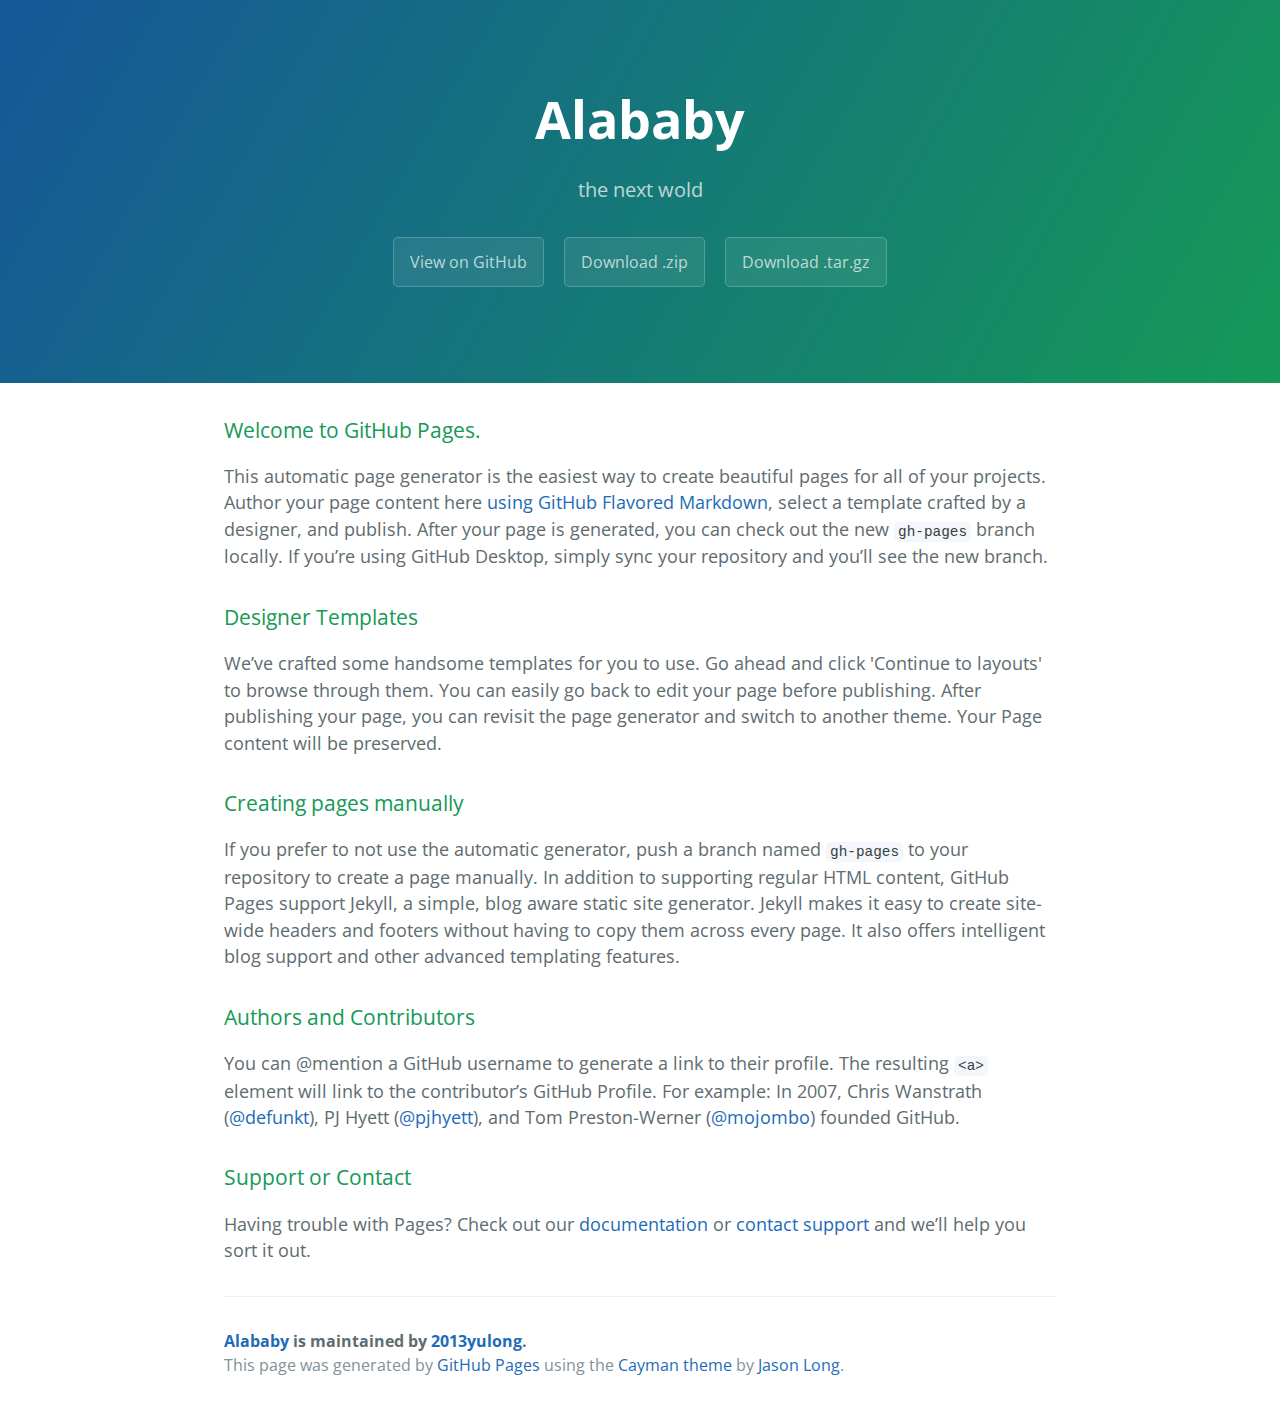
==== index.html @ 80d3870e "Create gh-pages branch via GitHub" ====
<!DOCTYPE html>
<html lang="en-us">
  <head>
    <meta charset="UTF-8">
    <title>Alababy by 2013yulong</title>
    <meta name="viewport" content="width=device-width, initial-scale=1">
    <link rel="stylesheet" type="text/css" href="stylesheets/normalize.css" media="screen">
    <link href='https://fonts.googleapis.com/css?family=Open+Sans:400,700' rel='stylesheet' type='text/css'>
    <link rel="stylesheet" type="text/css" href="stylesheets/stylesheet.css" media="screen">
    <link rel="stylesheet" type="text/css" href="stylesheets/github-light.css" media="screen">
  </head>
  <body>
    <section class="page-header">
      <h1 class="project-name">Alababy</h1>
      <h2 class="project-tagline">the next wold</h2>
      <a href="https://github.com/2013yulong/alababy" class="btn">View on GitHub</a>
      <a href="https://github.com/2013yulong/alababy/zipball/master" class="btn">Download .zip</a>
      <a href="https://github.com/2013yulong/alababy/tarball/master" class="btn">Download .tar.gz</a>
    </section>

    <section class="main-content">
      <h3>
<a id="welcome-to-github-pages" class="anchor" href="#welcome-to-github-pages" aria-hidden="true"><span aria-hidden="true" class="octicon octicon-link"></span></a>Welcome to GitHub Pages.</h3>

<p>This automatic page generator is the easiest way to create beautiful pages for all of your projects. Author your page content here <a href="https://guides.github.com/features/mastering-markdown/">using GitHub Flavored Markdown</a>, select a template crafted by a designer, and publish. After your page is generated, you can check out the new <code>gh-pages</code> branch locally. If you’re using GitHub Desktop, simply sync your repository and you’ll see the new branch.</p>

<h3>
<a id="designer-templates" class="anchor" href="#designer-templates" aria-hidden="true"><span aria-hidden="true" class="octicon octicon-link"></span></a>Designer Templates</h3>

<p>We’ve crafted some handsome templates for you to use. Go ahead and click 'Continue to layouts' to browse through them. You can easily go back to edit your page before publishing. After publishing your page, you can revisit the page generator and switch to another theme. Your Page content will be preserved.</p>

<h3>
<a id="creating-pages-manually" class="anchor" href="#creating-pages-manually" aria-hidden="true"><span aria-hidden="true" class="octicon octicon-link"></span></a>Creating pages manually</h3>

<p>If you prefer to not use the automatic generator, push a branch named <code>gh-pages</code> to your repository to create a page manually. In addition to supporting regular HTML content, GitHub Pages support Jekyll, a simple, blog aware static site generator. Jekyll makes it easy to create site-wide headers and footers without having to copy them across every page. It also offers intelligent blog support and other advanced templating features.</p>

<h3>
<a id="authors-and-contributors" class="anchor" href="#authors-and-contributors" aria-hidden="true"><span aria-hidden="true" class="octicon octicon-link"></span></a>Authors and Contributors</h3>

<p>You can @mention a GitHub username to generate a link to their profile. The resulting <code>&lt;a&gt;</code> element will link to the contributor’s GitHub Profile. For example: In 2007, Chris Wanstrath (<a href="https://github.com/defunkt" class="user-mention">@defunkt</a>), PJ Hyett (<a href="https://github.com/pjhyett" class="user-mention">@pjhyett</a>), and Tom Preston-Werner (<a href="https://github.com/mojombo" class="user-mention">@mojombo</a>) founded GitHub.</p>

<h3>
<a id="support-or-contact" class="anchor" href="#support-or-contact" aria-hidden="true"><span aria-hidden="true" class="octicon octicon-link"></span></a>Support or Contact</h3>

<p>Having trouble with Pages? Check out our <a href="https://help.github.com/pages">documentation</a> or <a href="https://github.com/contact">contact support</a> and we’ll help you sort it out.</p>

      <footer class="site-footer">
        <span class="site-footer-owner"><a href="https://github.com/2013yulong/alababy">Alababy</a> is maintained by <a href="https://github.com/2013yulong">2013yulong</a>.</span>

        <span class="site-footer-credits">This page was generated by <a href="https://pages.github.com">GitHub Pages</a> using the <a href="https://github.com/jasonlong/cayman-theme">Cayman theme</a> by <a href="https://twitter.com/jasonlong">Jason Long</a>.</span>
      </footer>

    </section>

  
  </body>
</html>
---- stylesheets/stylesheet.css ----
* {
  box-sizing: border-box; }

body {
  padding: 0;
  margin: 0;
  font-family: "Open Sans", "Helvetica Neue", Helvetica, Arial, sans-serif;
  font-size: 16px;
  line-height: 1.5;
  color: #606c71; }

a {
  color: #1e6bb8;
  text-decoration: none; }
  a:hover {
    text-decoration: underline; }

.btn {
  display: inline-block;
  margin-bottom: 1rem;
  color: rgba(255, 255, 255, 0.7);
  background-color: rgba(255, 255, 255, 0.08);
  border-color: rgba(255, 255, 255, 0.2);
  border-style: solid;
  border-width: 1px;
  border-radius: 0.3rem;
  transition: color 0.2s, background-color 0.2s, border-color 0.2s; }
  .btn + .btn {
    margin-left: 1rem; }

.btn:hover {
  color: rgba(255, 255, 255, 0.8);
  text-decoration: none;
  background-color: rgba(255, 255, 255, 0.2);
  border-color: rgba(255, 255, 255, 0.3); }

@media screen and (min-width: 64em) {
  .btn {
    padding: 0.75rem 1rem; } }

@media screen and (min-width: 42em) and (max-width: 64em) {
  .btn {
    padding: 0.6rem 0.9rem;
    font-size: 0.9rem; } }

@media screen and (max-width: 42em) {
  .btn {
    display: block;
    width: 100%;
    padding: 0.75rem;
    font-size: 0.9rem; }
    .btn + .btn {
      margin-top: 1rem;
      margin-left: 0; } }

.page-header {
  color: #fff;
  text-align: center;
  background-color: #159957;
  background-image: linear-gradient(120deg, #155799, #159957); }

@media screen and (min-width: 64em) {
  .page-header {
    padding: 5rem 6rem; } }

@media screen and (min-width: 42em) and (max-width: 64em) {
  .page-header {
    padding: 3rem 4rem; } }

@media screen and (max-width: 42em) {
  .page-header {
    padding: 2rem 1rem; } }

.project-name {
  margin-top: 0;
  margin-bottom: 0.1rem; }

@media screen and (min-width: 64em) {
  .project-name {
    font-size: 3.25rem; } }

@media screen and (min-width: 42em) and (max-width: 64em) {
  .project-name {
    font-size: 2.25rem; } }

@media screen and (max-width: 42em) {
  .project-name {
    font-size: 1.75rem; } }

.project-tagline {
  margin-bottom: 2rem;
  font-weight: normal;
  opacity: 0.7; }

@media screen and (min-width: 64em) {
  .project-tagline {
    font-size: 1.25rem; } }

@media screen and (min-width: 42em) and (max-width: 64em) {
  .project-tagline {
    font-size: 1.15rem; } }

@media screen and (max-width: 42em) {
  .project-tagline {
    font-size: 1rem; } }

.main-content :first-child {
  margin-top: 0; }
.main-content img {
  max-width: 100%; }
.main-content h1, .main-content h2, .main-content h3, .main-content h4, .main-content h5, .main-content h6 {
  margin-top: 2rem;
  margin-bottom: 1rem;
  font-weight: normal;
  color: #159957; }
.main-content p {
  margin-bottom: 1em; }
.main-content code {
  padding: 2px 4px;
  font-family: Consolas, "Liberation Mono", Menlo, Courier, monospace;
  font-size: 0.9rem;
  color: #383e41;
  background-color: #f3f6fa;
  border-radius: 0.3rem; }
.main-content pre {
  padding: 0.8rem;
  margin-top: 0;
  margin-bottom: 1rem;
  font: 1rem Consolas, "Liberation Mono", Menlo, Courier, monospace;
  color: #567482;
  word-wrap: normal;
  background-color: #f3f6fa;
  border: solid 1px #dce6f0;
  border-radius: 0.3rem; }
  .main-content pre > code {
    padding: 0;
    margin: 0;
    font-size: 0.9rem;
    color: #567482;
    word-break: normal;
    white-space: pre;
    background: transparent;
    border: 0; }
.main-content .highlight {
  margin-bottom: 1rem; }
  .main-content .highlight pre {
    margin-bottom: 0;
    word-break: normal; }
.main-content .highlight pre, .main-content pre {
  padding: 0.8rem;
  overflow: auto;
  font-size: 0.9rem;
  line-height: 1.45;
  border-radius: 0.3rem; }
.main-content pre code, .main-content pre tt {
  display: inline;
  max-width: initial;
  padding: 0;
  margin: 0;
  overflow: initial;
  line-height: inherit;
  word-wrap: normal;
  background-color: transparent;
  border: 0; }
  .main-content pre code:before, .main-content pre code:after, .main-content pre tt:before, .main-content pre tt:after {
    content: normal; }
.main-content ul, .main-content ol {
  margin-top: 0; }
.main-content blockquote {
  padding: 0 1rem;
  margin-left: 0;
  color: #819198;
  border-left: 0.3rem solid #dce6f0; }
  .main-content blockquote > :first-child {
    margin-top: 0; }
  .main-content blockquote > :last-child {
    margin-bottom: 0; }
.main-content table {
  display: block;
  width: 100%;
  overflow: auto;
  word-break: normal;
  word-break: keep-all; }
  .main-content table th {
    font-weight: bold; }
  .main-content table th, .main-content table td {
    padding: 0.5rem 1rem;
    border: 1px solid #e9ebec; }
.main-content dl {
  padding: 0; }
  .main-content dl dt {
    padding: 0;
    margin-top: 1rem;
    font-size: 1rem;
    font-weight: bold; }
  .main-content dl dd {
    padding: 0;
    margin-bottom: 1rem; }
.main-content hr {
  height: 2px;
  padding: 0;
  margin: 1rem 0;
  background-color: #eff0f1;
  border: 0; }

@media screen and (min-width: 64em) {
  .main-content {
    max-width: 64rem;
    padding: 2rem 6rem;
    margin: 0 auto;
    font-size: 1.1rem; } }

@media screen and (min-width: 42em) and (max-width: 64em) {
  .main-content {
    padding: 2rem 4rem;
    font-size: 1.1rem; } }

@media screen and (max-width: 42em) {
  .main-content {
    padding: 2rem 1rem;
    font-size: 1rem; } }

.site-footer {
  padding-top: 2rem;
  margin-top: 2rem;
  border-top: solid 1px #eff0f1; }

.site-footer-owner {
  display: block;
  font-weight: bold; }

.site-footer-credits {
  color: #819198; }

@media screen and (min-width: 64em) {
  .site-footer {
    font-size: 1rem; } }

@media screen and (min-width: 42em) and (max-width: 64em) {
  .site-footer {
    font-size: 1rem; } }

@media screen and (max-width: 42em) {
  .site-footer {
    font-size: 0.9rem; } }
---- stylesheets/github-light.css ----
/*
The MIT License (MIT)

Copyright (c) 2016 GitHub, Inc.

Permission is hereby granted, free of charge, to any person obtaining a copy
of this software and associated documentation files (the "Software"), to deal
in the Software without restriction, including without limitation the rights
to use, copy, modify, merge, publish, distribute, sublicense, and/or sell
copies of the Software, and to permit persons to whom the Software is
furnished to do so, subject to the following conditions:

The above copyright notice and this permission notice shall be included in all
copies or substantial portions of the Software.

THE SOFTWARE IS PROVIDED "AS IS", WITHOUT WARRANTY OF ANY KIND, EXPRESS OR
IMPLIED, INCLUDING BUT NOT LIMITED TO THE WARRANTIES OF MERCHANTABILITY,
FITNESS FOR A PARTICULAR PURPOSE AND NONINFRINGEMENT. IN NO EVENT SHALL THE
AUTHORS OR COPYRIGHT HOLDERS BE LIABLE FOR ANY CLAIM, DAMAGES OR OTHER
LIABILITY, WHETHER IN AN ACTION OF CONTRACT, TORT OR OTHERWISE, ARISING FROM,
OUT OF OR IN CONNECTION WITH THE SOFTWARE OR THE USE OR OTHER DEALINGS IN THE
SOFTWARE.

*/

.pl-c /* comment */ {
  color: #969896;
}

.pl-c1 /* constant, variable.other.constant, support, meta.property-name, support.constant, support.variable, meta.module-reference, markup.raw, meta.diff.header */,
.pl-s .pl-v /* string variable */ {
  color: #0086b3;
}

.pl-e /* entity */,
.pl-en /* entity.name */ {
  color: #795da3;
}

.pl-smi /* variable.parameter.function, storage.modifier.package, storage.modifier.import, storage.type.java, variable.other */,
.pl-s .pl-s1 /* string source */ {
  color: #333;
}

.pl-ent /* entity.name.tag */ {
  color: #63a35c;
}

.pl-k /* keyword, storage, storage.type */ {
  color: #a71d5d;
}

.pl-s /* string */,
.pl-pds /* punctuation.definition.string, string.regexp.character-class */,
.pl-s .pl-pse .pl-s1 /* string punctuation.section.embedded source */,
.pl-sr /* string.regexp */,
.pl-sr .pl-cce /* string.regexp constant.character.escape */,
.pl-sr .pl-sre /* string.regexp source.ruby.embedded */,
.pl-sr .pl-sra /* string.regexp string.regexp.arbitrary-repitition */ {
  color: #183691;
}

.pl-v /* variable */ {
  color: #ed6a43;
}

.pl-id /* invalid.deprecated */ {
  color: #b52a1d;
}

.pl-ii /* invalid.illegal */ {
  color: #f8f8f8;
  background-color: #b52a1d;
}

.pl-sr .pl-cce /* string.regexp constant.character.escape */ {
  font-weight: bold;
  color: #63a35c;
}

.pl-ml /* markup.list */ {
  color: #693a17;
}

.pl-mh /* markup.heading */,
.pl-mh .pl-en /* markup.heading entity.name */,
.pl-ms /* meta.separator */ {
  font-weight: bold;
  color: #1d3e81;
}

.pl-mq /* markup.quote */ {
  color: #008080;
}

.pl-mi /* markup.italic */ {
  font-style: italic;
  color: #333;
}

.pl-mb /* markup.bold */ {
  font-weight: bold;
  color: #333;
}

.pl-md /* markup.deleted, meta.diff.header.from-file */ {
  color: #bd2c00;
  background-color: #ffecec;
}

.pl-mi1 /* markup.inserted, meta.diff.header.to-file */ {
  color: #55a532;
  background-color: #eaffea;
}

.pl-mdr /* meta.diff.range */ {
  font-weight: bold;
  color: #795da3;
}

.pl-mo /* meta.output */ {
  color: #1d3e81;
}
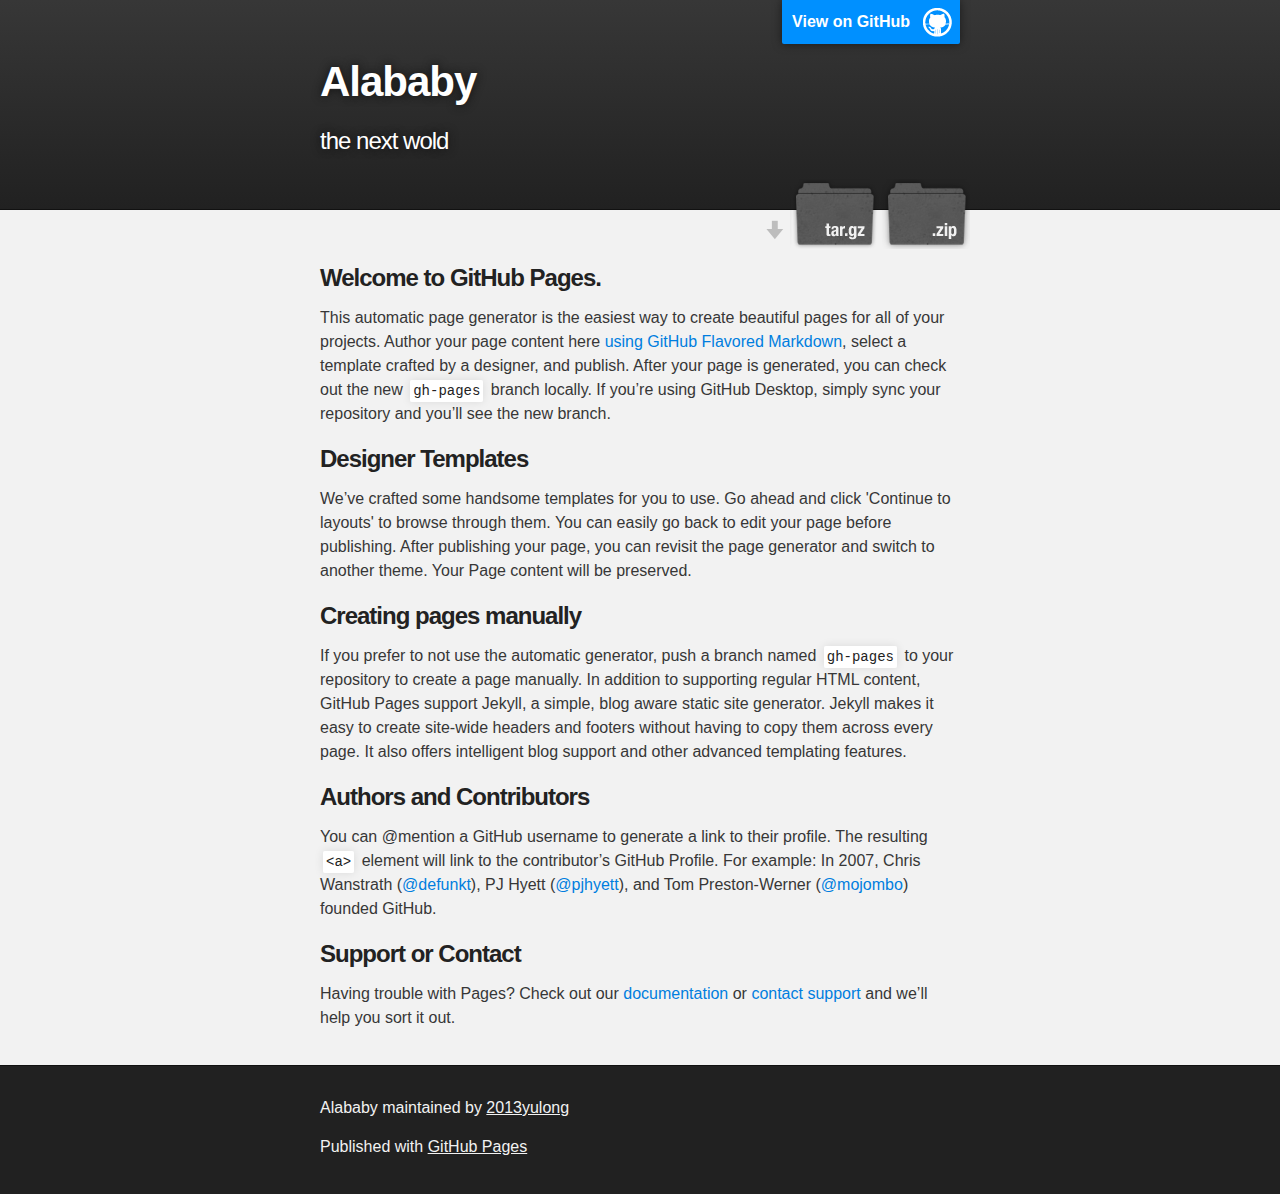
==== commit 18fd0ada: "Create gh-pages branch via GitHub" ====
--- a/index.html
+++ b/index.html
@@ -1,25 +1,37 @@
 <!DOCTYPE html>
-<html lang="en-us">
+<html>
+
   <head>
-    <meta charset="UTF-8">
-    <title>Alababy by 2013yulong</title>
-    <meta name="viewport" content="width=device-width, initial-scale=1">
-    <link rel="stylesheet" type="text/css" href="stylesheets/normalize.css" media="screen">
-    <link href='https://fonts.googleapis.com/css?family=Open+Sans:400,700' rel='stylesheet' type='text/css'>
-    <link rel="stylesheet" type="text/css" href="stylesheets/stylesheet.css" media="screen">
-    <link rel="stylesheet" type="text/css" href="stylesheets/github-light.css" media="screen">
+    <meta charset='utf-8'>
+    <meta http-equiv="X-UA-Compatible" content="chrome=1">
+    <meta name="description" content="Alababy : the next wold">
+
+    <link rel="stylesheet" type="text/css" media="screen" href="stylesheets/stylesheet.css">
+
+    <title>Alababy</title>
   </head>
+
   <body>
-    <section class="page-header">
-      <h1 class="project-name">Alababy</h1>
-      <h2 class="project-tagline">the next wold</h2>
-      <a href="https://github.com/2013yulong/alababy" class="btn">View on GitHub</a>
-      <a href="https://github.com/2013yulong/alababy/zipball/master" class="btn">Download .zip</a>
-      <a href="https://github.com/2013yulong/alababy/tarball/master" class="btn">Download .tar.gz</a>
-    </section>
 
-    <section class="main-content">
-      <h3>
+    <!-- HEADER -->
+    <div id="header_wrap" class="outer">
+        <header class="inner">
+          <a id="forkme_banner" href="https://github.com/2013yulong/alababy">View on GitHub</a>
+
+          <h1 id="project_title">Alababy</h1>
+          <h2 id="project_tagline">the next wold</h2>
+
+            <section id="downloads">
+              <a class="zip_download_link" href="https://github.com/2013yulong/alababy/zipball/master">Download this project as a .zip file</a>
+              <a class="tar_download_link" href="https://github.com/2013yulong/alababy/tarball/master">Download this project as a tar.gz file</a>
+            </section>
+        </header>
+    </div>
+
+    <!-- MAIN CONTENT -->
+    <div id="main_content_wrap" class="outer">
+      <section id="main_content" class="inner">
+        <h3>
 <a id="welcome-to-github-pages" class="anchor" href="#welcome-to-github-pages" aria-hidden="true"><span aria-hidden="true" class="octicon octicon-link"></span></a>Welcome to GitHub Pages.</h3>
 
 <p>This automatic page generator is the easiest way to create beautiful pages for all of your projects. Author your page content here <a href="https://guides.github.com/features/mastering-markdown/">using GitHub Flavored Markdown</a>, select a template crafted by a designer, and publish. After your page is generated, you can check out the new <code>gh-pages</code> branch locally. If you’re using GitHub Desktop, simply sync your repository and you’ll see the new branch.</p>
@@ -43,15 +55,18 @@
 <a id="support-or-contact" class="anchor" href="#support-or-contact" aria-hidden="true"><span aria-hidden="true" class="octicon octicon-link"></span></a>Support or Contact</h3>
 
 <p>Having trouble with Pages? Check out our <a href="https://help.github.com/pages">documentation</a> or <a href="https://github.com/contact">contact support</a> and we’ll help you sort it out.</p>
+      </section>
+    </div>
 
-      <footer class="site-footer">
-        <span class="site-footer-owner"><a href="https://github.com/2013yulong/alababy">Alababy</a> is maintained by <a href="https://github.com/2013yulong">2013yulong</a>.</span>
+    <!-- FOOTER  -->
+    <div id="footer_wrap" class="outer">
+      <footer class="inner">
+        <p class="copyright">Alababy maintained by <a href="https://github.com/2013yulong">2013yulong</a></p>
+        <p>Published with <a href="https://pages.github.com">GitHub Pages</a></p>
+      </footer>
+    </div>
 
-        <span class="site-footer-credits">This page was generated by <a href="https://pages.github.com">GitHub Pages</a> using the <a href="https://github.com/jasonlong/cayman-theme">Cayman theme</a> by <a href="https://twitter.com/jasonlong">Jason Long</a>.</span>
-      </footer>
+    
 
-    </section>
-
-  
   </body>
 </html>
--- a/stylesheets/stylesheet.css
+++ b/stylesheets/stylesheet.css
@@ -1,245 +1,425 @@
-* {
-  box-sizing: border-box; }
+/*******************************************************************************
+Slate Theme for GitHub Pages
+by Jason Costello, @jsncostello
+*******************************************************************************/
+
+@import url(github-light.css);
+
+/*******************************************************************************
+MeyerWeb Reset
+*******************************************************************************/
+
+html, body, div, span, applet, object, iframe,
+h1, h2, h3, h4, h5, h6, p, blockquote, pre,
+a, abbr, acronym, address, big, cite, code,
+del, dfn, em, img, ins, kbd, q, s, samp,
+small, strike, strong, sub, sup, tt, var,
+b, u, i, center,
+dl, dt, dd, ol, ul, li,
+fieldset, form, label, legend,
+table, caption, tbody, tfoot, thead, tr, th, td,
+article, aside, canvas, details, embed,
+figure, figcaption, footer, header, hgroup,
+menu, nav, output, ruby, section, summary,
+time, mark, audio, video {
+  margin: 0;
+  padding: 0;
+  border: 0;
+  font: inherit;
+  vertical-align: baseline;
+}
+
+/* HTML5 display-role reset for older browsers */
+article, aside, details, figcaption, figure,
+footer, header, hgroup, menu, nav, section {
+  display: block;
+}
+
+ol, ul {
+  list-style: none;
+}
+
+table {
+  border-collapse: collapse;
+  border-spacing: 0;
+}
+
+/*******************************************************************************
+Theme Styles
+*******************************************************************************/
 
 body {
+  box-sizing: border-box;
+  color:#373737;
+  background: #212121;
+  font-size: 16px;
+  font-family: 'Myriad Pro', Calibri, Helvetica, Arial, sans-serif;
+  line-height: 1.5;
+  -webkit-font-smoothing: antialiased;
+}
+
+h1, h2, h3, h4, h5, h6 {
+  margin: 10px 0;
+  font-weight: 700;
+  color:#222222;
+  font-family: 'Lucida Grande', 'Calibri', Helvetica, Arial, sans-serif;
+  letter-spacing: -1px;
+}
+
+h1 {
+  font-size: 36px;
+  font-weight: 700;
+}
+
+h2 {
+  padding-bottom: 10px;
+  font-size: 32px;
+  background: url('../images/bg_hr.png') repeat-x bottom;
+}
+
+h3 {
+  font-size: 24px;
+}
+
+h4 {
+  font-size: 21px;
+}
+
+h5 {
+  font-size: 18px;
+}
+
+h6 {
+  font-size: 16px;
+}
+
+p {
+  margin: 10px 0 15px 0;
+}
+
+footer p {
+  color: #f2f2f2;
+}
+
+a {
+  text-decoration: none;
+  color: #007edf;
+  text-shadow: none;
+
+  transition: color 0.5s ease;
+  transition: text-shadow 0.5s ease;
+  -webkit-transition: color 0.5s ease;
+  -webkit-transition: text-shadow 0.5s ease;
+  -moz-transition: color 0.5s ease;
+  -moz-transition: text-shadow 0.5s ease;
+  -o-transition: color 0.5s ease;
+  -o-transition: text-shadow 0.5s ease;
+  -ms-transition: color 0.5s ease;
+  -ms-transition: text-shadow 0.5s ease;
+}
+
+a:hover, a:focus {text-decoration: underline;}
+
+footer a {
+  color: #F2F2F2;
+  text-decoration: underline;
+}
+
+em {
+  font-style: italic;
+}
+
+strong {
+  font-weight: bold;
+}
+
+img {
+  position: relative;
+  margin: 0 auto;
+  max-width: 739px;
+  padding: 5px;
+  margin: 10px 0 10px 0;
+  border: 1px solid #ebebeb;
+
+  box-shadow: 0 0 5px #ebebeb;
+  -webkit-box-shadow: 0 0 5px #ebebeb;
+  -moz-box-shadow: 0 0 5px #ebebeb;
+  -o-box-shadow: 0 0 5px #ebebeb;
+  -ms-box-shadow: 0 0 5px #ebebeb;
+}
+
+p img {
+  display: inline;
+  margin: 0;
   padding: 0;
+  vertical-align: middle;
+  text-align: center;
+  border: none;
+}
+
+pre, code {
+  width: 100%;
+  color: #222;
+  background-color: #fff;
+
+  font-family: Monaco, "Bitstream Vera Sans Mono", "Lucida Console", Terminal, monospace;
+  font-size: 14px;
+
+  border-radius: 2px;
+  -moz-border-radius: 2px;
+  -webkit-border-radius: 2px;
+}
+
+pre {
+  width: 100%;
+  padding: 10px;
+  box-shadow: 0 0 10px rgba(0,0,0,.1);
+  overflow: auto;
+}
+
+code {
+  padding: 3px;
+  margin: 0 3px;
+  box-shadow: 0 0 10px rgba(0,0,0,.1);
+}
+
+pre code {
+  display: block;
+  box-shadow: none;
+}
+
+blockquote {
+  color: #666;
+  margin-bottom: 20px;
+  padding: 0 0 0 20px;
+  border-left: 3px solid #bbb;
+}
+
+
+ul, ol, dl {
+  margin-bottom: 15px
+}
+
+ul {
+  list-style-position: inside;
+  list-style: disc;
+  padding-left: 20px;
+}
+
+ol {
+  list-style-position: inside;
+  list-style: decimal;
+  padding-left: 20px;
+}
+
+dl dt {
+  font-weight: bold;
+}
+
+dl dd {
+  padding-left: 20px;
+  font-style: italic;
+}
+
+dl p {
+  padding-left: 20px;
+  font-style: italic;
+}
+
+hr {
+  height: 1px;
+  margin-bottom: 5px;
+  border: none;
+  background: url('../images/bg_hr.png') repeat-x center;
+}
+
+table {
+  border: 1px solid #373737;
+  margin-bottom: 20px;
+  text-align: left;
+ }
+
+th {
+  font-family: 'Lucida Grande', 'Helvetica Neue', Helvetica, Arial, sans-serif;
+  padding: 10px;
+  background: #373737;
+  color: #fff;
+ }
+
+td {
+  padding: 10px;
+  border: 1px solid #373737;
+ }
+
+form {
+  background: #f2f2f2;
+  padding: 20px;
+}
+
+/*******************************************************************************
+Full-Width Styles
+*******************************************************************************/
+
+.outer {
+  width: 100%;
+}
+
+.inner {
+  position: relative;
+  max-width: 640px;
+  padding: 20px 10px;
+  margin: 0 auto;
+}
+
+#forkme_banner {
+  display: block;
+  position: absolute;
+  top:0;
+  right: 10px;
+  z-index: 10;
+  padding: 10px 50px 10px 10px;
+  color: #fff;
+  background: url('../images/blacktocat.png') #0090ff no-repeat 95% 50%;
+  font-weight: 700;
+  box-shadow: 0 0 10px rgba(0,0,0,.5);
+  border-bottom-left-radius: 2px;
+  border-bottom-right-radius: 2px;
+}
+
+#header_wrap {
+  background: #212121;
+  background: -moz-linear-gradient(top, #373737, #212121);
+  background: -webkit-linear-gradient(top, #373737, #212121);
+  background: -ms-linear-gradient(top, #373737, #212121);
+  background: -o-linear-gradient(top, #373737, #212121);
+  background: linear-gradient(top, #373737, #212121);
+}
+
+#header_wrap .inner {
+  padding: 50px 10px 30px 10px;
+}
+
+#project_title {
   margin: 0;
-  font-family: "Open Sans", "Helvetica Neue", Helvetica, Arial, sans-serif;
-  font-size: 16px;
-  line-height: 1.5;
-  color: #606c71; }
-
-a {
-  color: #1e6bb8;
-  text-decoration: none; }
-  a:hover {
-    text-decoration: underline; }
-
-.btn {
-  display: inline-block;
-  margin-bottom: 1rem;
-  color: rgba(255, 255, 255, 0.7);
-  background-color: rgba(255, 255, 255, 0.08);
-  border-color: rgba(255, 255, 255, 0.2);
-  border-style: solid;
-  border-width: 1px;
-  border-radius: 0.3rem;
-  transition: color 0.2s, background-color 0.2s, border-color 0.2s; }
-  .btn + .btn {
-    margin-left: 1rem; }
-
-.btn:hover {
-  color: rgba(255, 255, 255, 0.8);
-  text-decoration: none;
-  background-color: rgba(255, 255, 255, 0.2);
-  border-color: rgba(255, 255, 255, 0.3); }
-
-@media screen and (min-width: 64em) {
-  .btn {
-    padding: 0.75rem 1rem; } }
-
-@media screen and (min-width: 42em) and (max-width: 64em) {
-  .btn {
-    padding: 0.6rem 0.9rem;
-    font-size: 0.9rem; } }
-
-@media screen and (max-width: 42em) {
-  .btn {
-    display: block;
-    width: 100%;
-    padding: 0.75rem;
-    font-size: 0.9rem; }
-    .btn + .btn {
-      margin-top: 1rem;
-      margin-left: 0; } }
-
-.page-header {
   color: #fff;
-  text-align: center;
-  background-color: #159957;
-  background-image: linear-gradient(120deg, #155799, #159957); }
-
-@media screen and (min-width: 64em) {
-  .page-header {
-    padding: 5rem 6rem; } }
-
-@media screen and (min-width: 42em) and (max-width: 64em) {
-  .page-header {
-    padding: 3rem 4rem; } }
-
-@media screen and (max-width: 42em) {
-  .page-header {
-    padding: 2rem 1rem; } }
-
-.project-name {
-  margin-top: 0;
-  margin-bottom: 0.1rem; }
-
-@media screen and (min-width: 64em) {
-  .project-name {
-    font-size: 3.25rem; } }
-
-@media screen and (min-width: 42em) and (max-width: 64em) {
-  .project-name {
-    font-size: 2.25rem; } }
-
-@media screen and (max-width: 42em) {
-  .project-name {
-    font-size: 1.75rem; } }
-
-.project-tagline {
-  margin-bottom: 2rem;
-  font-weight: normal;
-  opacity: 0.7; }
-
-@media screen and (min-width: 64em) {
-  .project-tagline {
-    font-size: 1.25rem; } }
-
-@media screen and (min-width: 42em) and (max-width: 64em) {
-  .project-tagline {
-    font-size: 1.15rem; } }
-
-@media screen and (max-width: 42em) {
-  .project-tagline {
-    font-size: 1rem; } }
-
-.main-content :first-child {
-  margin-top: 0; }
-.main-content img {
-  max-width: 100%; }
-.main-content h1, .main-content h2, .main-content h3, .main-content h4, .main-content h5, .main-content h6 {
-  margin-top: 2rem;
-  margin-bottom: 1rem;
-  font-weight: normal;
-  color: #159957; }
-.main-content p {
-  margin-bottom: 1em; }
-.main-content code {
-  padding: 2px 4px;
-  font-family: Consolas, "Liberation Mono", Menlo, Courier, monospace;
-  font-size: 0.9rem;
-  color: #383e41;
-  background-color: #f3f6fa;
-  border-radius: 0.3rem; }
-.main-content pre {
-  padding: 0.8rem;
-  margin-top: 0;
-  margin-bottom: 1rem;
-  font: 1rem Consolas, "Liberation Mono", Menlo, Courier, monospace;
-  color: #567482;
-  word-wrap: normal;
-  background-color: #f3f6fa;
-  border: solid 1px #dce6f0;
-  border-radius: 0.3rem; }
-  .main-content pre > code {
-    padding: 0;
-    margin: 0;
-    font-size: 0.9rem;
-    color: #567482;
-    word-break: normal;
-    white-space: pre;
-    background: transparent;
-    border: 0; }
-.main-content .highlight {
-  margin-bottom: 1rem; }
-  .main-content .highlight pre {
-    margin-bottom: 0;
-    word-break: normal; }
-.main-content .highlight pre, .main-content pre {
-  padding: 0.8rem;
-  overflow: auto;
-  font-size: 0.9rem;
-  line-height: 1.45;
-  border-radius: 0.3rem; }
-.main-content pre code, .main-content pre tt {
-  display: inline;
-  max-width: initial;
-  padding: 0;
-  margin: 0;
-  overflow: initial;
-  line-height: inherit;
-  word-wrap: normal;
-  background-color: transparent;
-  border: 0; }
-  .main-content pre code:before, .main-content pre code:after, .main-content pre tt:before, .main-content pre tt:after {
-    content: normal; }
-.main-content ul, .main-content ol {
-  margin-top: 0; }
-.main-content blockquote {
-  padding: 0 1rem;
-  margin-left: 0;
-  color: #819198;
-  border-left: 0.3rem solid #dce6f0; }
-  .main-content blockquote > :first-child {
-    margin-top: 0; }
-  .main-content blockquote > :last-child {
-    margin-bottom: 0; }
-.main-content table {
+  font-size: 42px;
+  font-weight: 700;
+  text-shadow: #111 0px 0px 10px;
+}
+
+#project_tagline {
+  color: #fff;
+  font-size: 24px;
+  font-weight: 300;
+  background: none;
+  text-shadow: #111 0px 0px 10px;
+}
+
+#downloads {
+  position: absolute;
+  width: 210px;
+  z-index: 10;
+  bottom: -40px;
+  right: 0;
+  height: 70px;
+  background: url('../images/icon_download.png') no-repeat 0% 90%;
+}
+
+.zip_download_link {
   display: block;
-  width: 100%;
-  overflow: auto;
-  word-break: normal;
-  word-break: keep-all; }
-  .main-content table th {
-    font-weight: bold; }
-  .main-content table th, .main-content table td {
-    padding: 0.5rem 1rem;
-    border: 1px solid #e9ebec; }
-.main-content dl {
-  padding: 0; }
-  .main-content dl dt {
-    padding: 0;
-    margin-top: 1rem;
-    font-size: 1rem;
-    font-weight: bold; }
-  .main-content dl dd {
-    padding: 0;
-    margin-bottom: 1rem; }
-.main-content hr {
-  height: 2px;
-  padding: 0;
-  margin: 1rem 0;
-  background-color: #eff0f1;
-  border: 0; }
-
-@media screen and (min-width: 64em) {
-  .main-content {
-    max-width: 64rem;
-    padding: 2rem 6rem;
-    margin: 0 auto;
-    font-size: 1.1rem; } }
-
-@media screen and (min-width: 42em) and (max-width: 64em) {
-  .main-content {
-    padding: 2rem 4rem;
-    font-size: 1.1rem; } }
-
-@media screen and (max-width: 42em) {
-  .main-content {
-    padding: 2rem 1rem;
-    font-size: 1rem; } }
-
-.site-footer {
-  padding-top: 2rem;
-  margin-top: 2rem;
-  border-top: solid 1px #eff0f1; }
-
-.site-footer-owner {
+  float: right;
+  width: 90px;
+  height:70px;
+  text-indent: -5000px;
+  overflow: hidden;
+  background: url(../images/sprite_download.png) no-repeat bottom left;
+}
+
+.tar_download_link {
   display: block;
-  font-weight: bold; }
-
-.site-footer-credits {
-  color: #819198; }
-
-@media screen and (min-width: 64em) {
-  .site-footer {
-    font-size: 1rem; } }
-
-@media screen and (min-width: 42em) and (max-width: 64em) {
-  .site-footer {
-    font-size: 1rem; } }
-
-@media screen and (max-width: 42em) {
-  .site-footer {
-    font-size: 0.9rem; } }
+  float: right;
+  width: 90px;
+  height:70px;
+  text-indent: -5000px;
+  overflow: hidden;
+  background: url(../images/sprite_download.png) no-repeat bottom right;
+  margin-left: 10px;
+}
+
+.zip_download_link:hover {
+  background: url(../images/sprite_download.png) no-repeat top left;
+}
+
+.tar_download_link:hover {
+  background: url(../images/sprite_download.png) no-repeat top right;
+}
+
+#main_content_wrap {
+  background: #f2f2f2;
+  border-top: 1px solid #111;
+  border-bottom: 1px solid #111;
+}
+
+#main_content {
+  padding-top: 40px;
+}
+
+#footer_wrap {
+  background: #212121;
+}
+
+
+
+/*******************************************************************************
+Small Device Styles
+*******************************************************************************/
+
+@media screen and (max-width: 480px) {
+  body {
+    font-size:14px;
+  }
+
+  #downloads {
+    display: none;
+  }
+
+  .inner {
+    min-width: 320px;
+    max-width: 480px;
+  }
+
+  #project_title {
+  font-size: 32px;
+  }
+
+  h1 {
+    font-size: 28px;
+  }
+
+  h2 {
+    font-size: 24px;
+  }
+
+  h3 {
+    font-size: 21px;
+  }
+
+  h4 {
+    font-size: 18px;
+  }
+
+  h5 {
+    font-size: 14px;
+  }
+
+  h6 {
+    font-size: 12px;
+  }
+
+  code, pre {
+    min-width: 320px;
+    max-width: 480px;
+    font-size: 11px;
+  }
+
+}
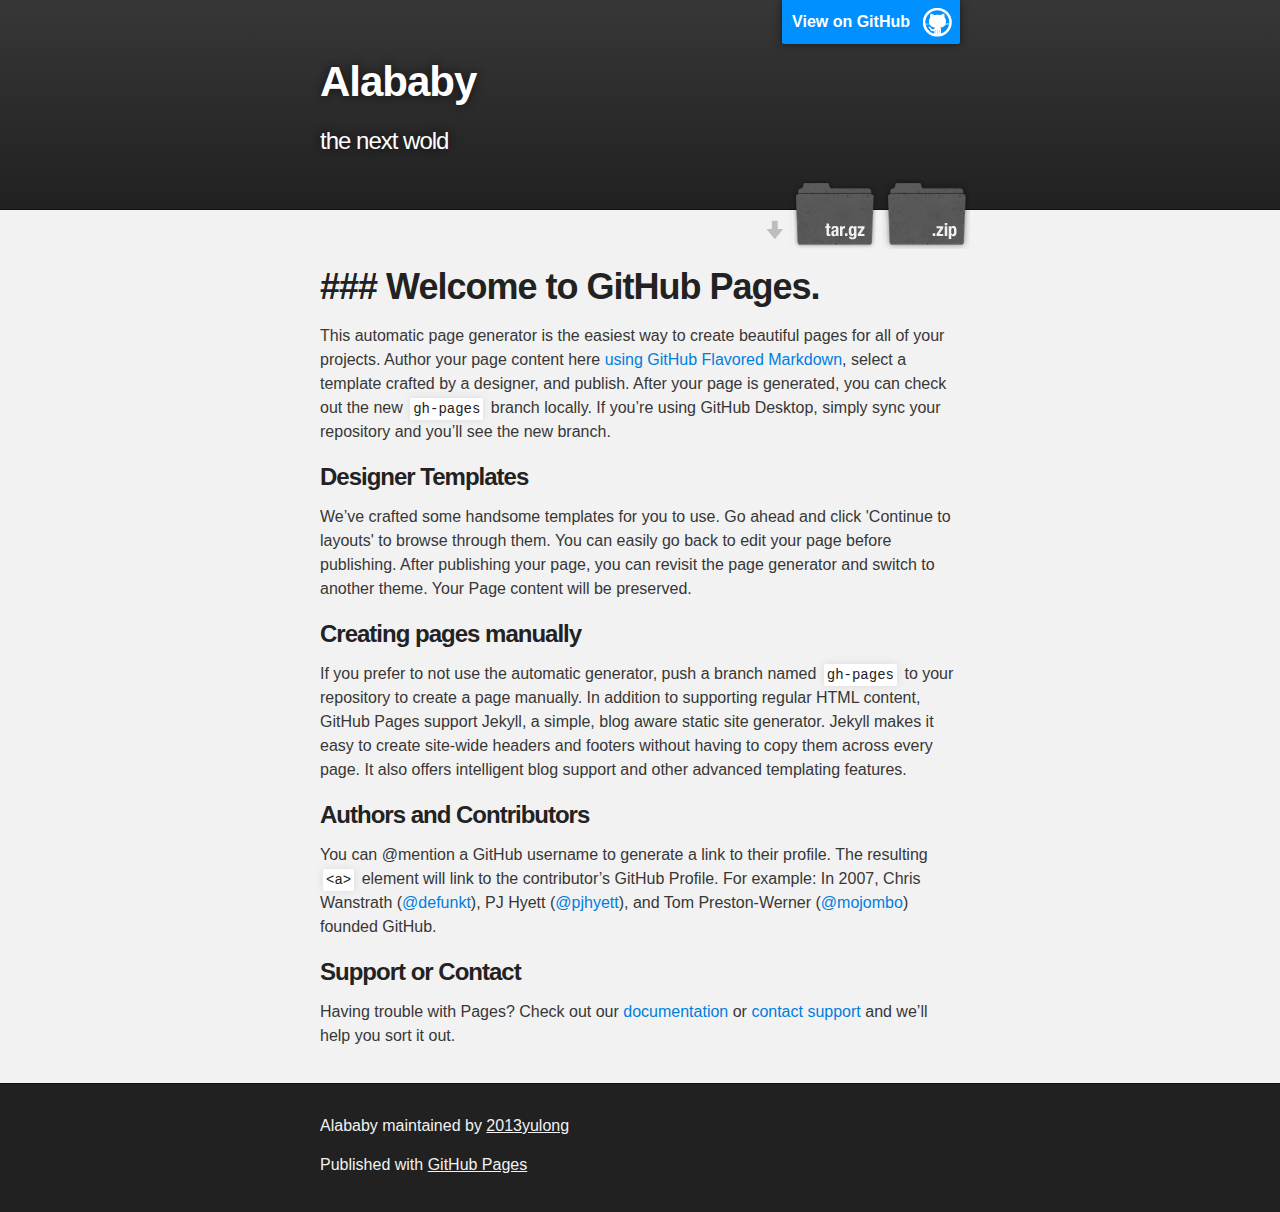
==== commit e47a6054: "Create gh-pages branch via GitHub" ====
--- a/index.html
+++ b/index.html
@@ -31,8 +31,8 @@
     <!-- MAIN CONTENT -->
     <div id="main_content_wrap" class="outer">
       <section id="main_content" class="inner">
-        <h3>
-<a id="welcome-to-github-pages" class="anchor" href="#welcome-to-github-pages" aria-hidden="true"><span aria-hidden="true" class="octicon octicon-link"></span></a>Welcome to GitHub Pages.</h3>
+        <h1>
+<a id="-welcome-to-github-pages" class="anchor" href="#-welcome-to-github-pages" aria-hidden="true"><span aria-hidden="true" class="octicon octicon-link"></span></a>### Welcome to GitHub Pages.</h1>
 
 <p>This automatic page generator is the easiest way to create beautiful pages for all of your projects. Author your page content here <a href="https://guides.github.com/features/mastering-markdown/">using GitHub Flavored Markdown</a>, select a template crafted by a designer, and publish. After your page is generated, you can check out the new <code>gh-pages</code> branch locally. If you’re using GitHub Desktop, simply sync your repository and you’ll see the new branch.</p>
 
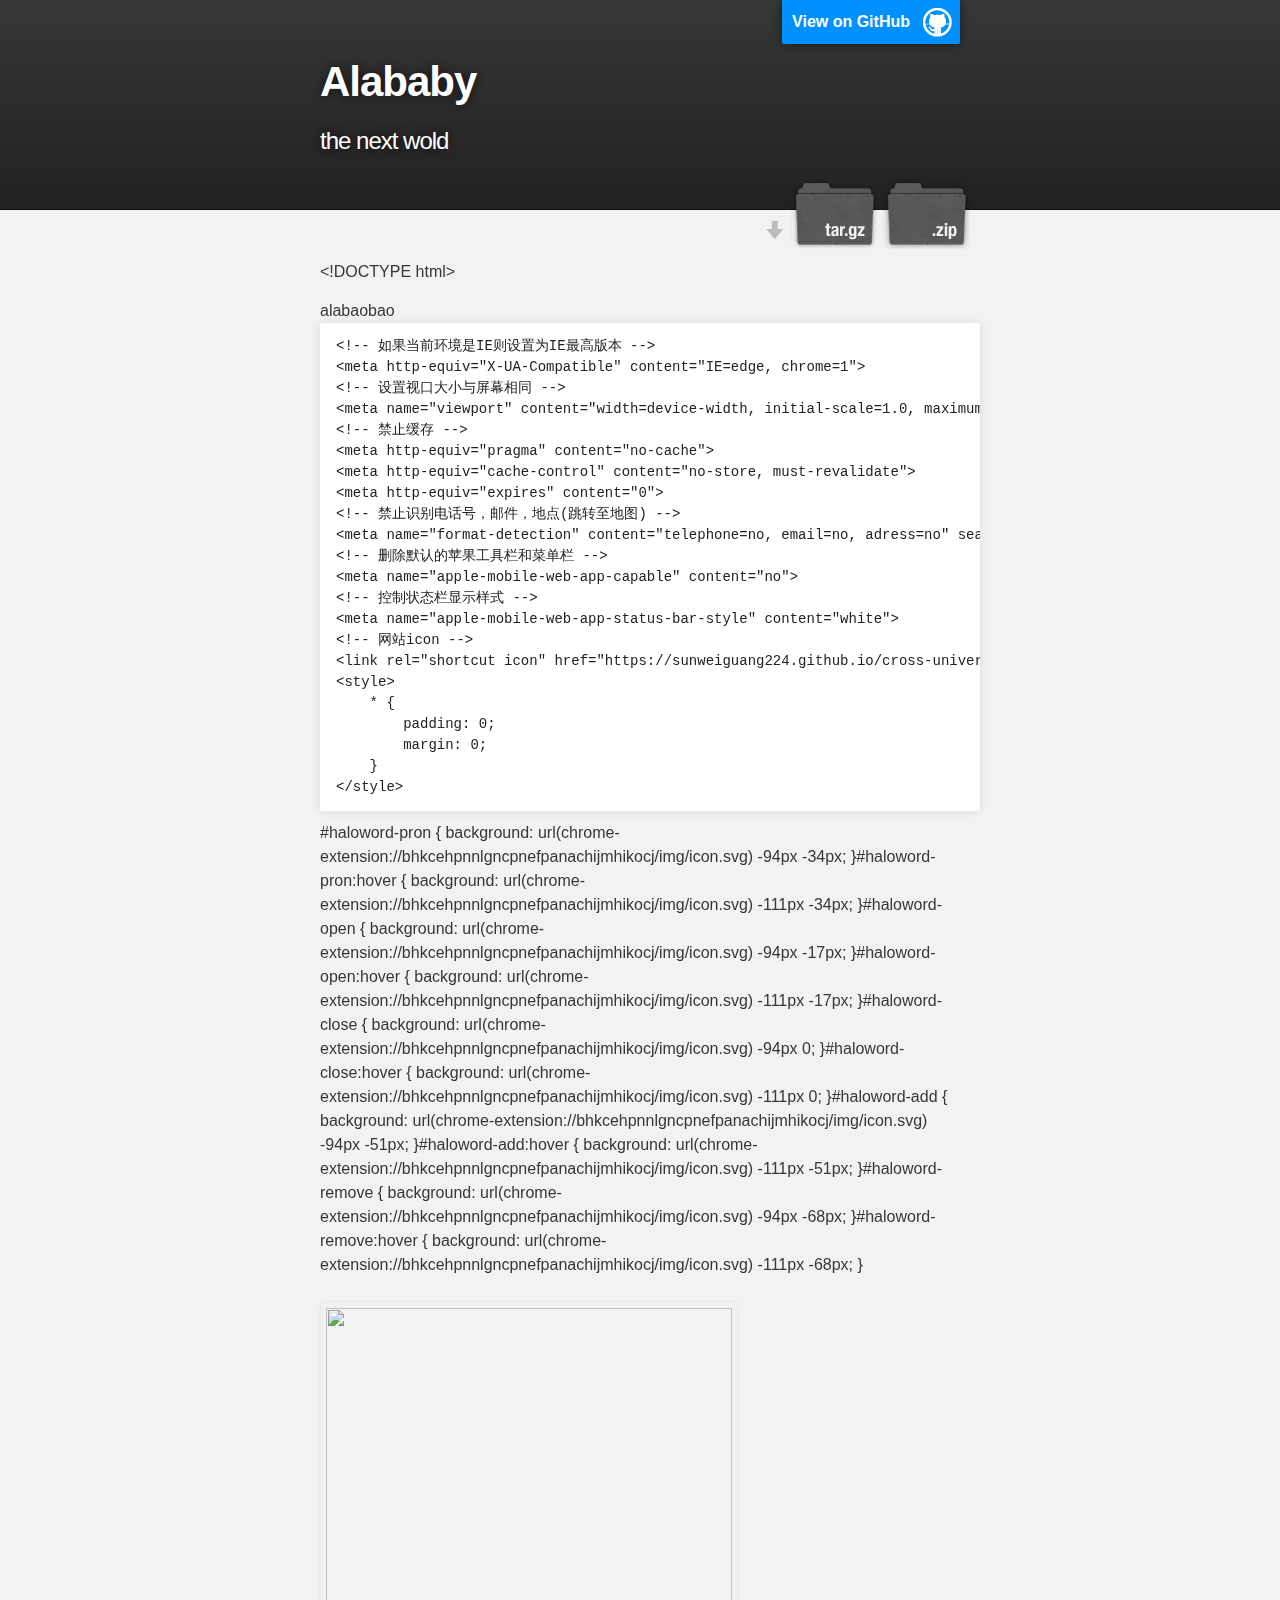
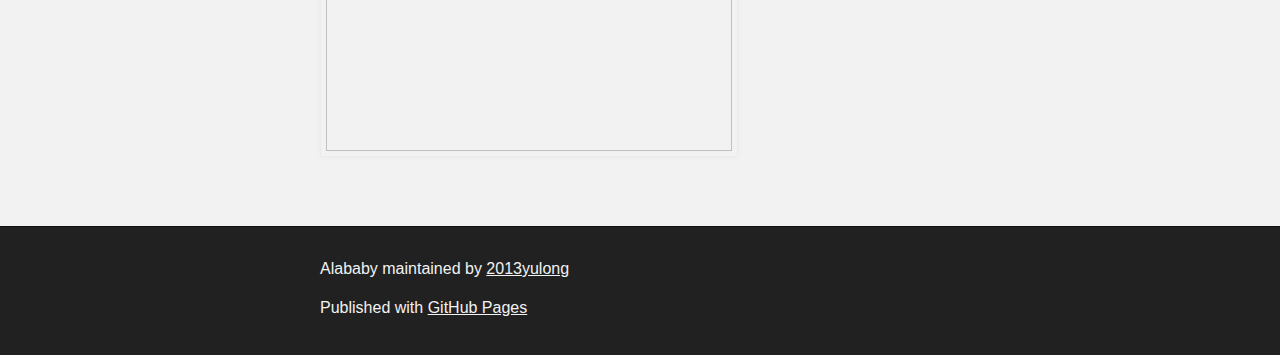
==== commit 90450638: "Create gh-pages branch via GitHub" ====
--- a/index.html
+++ b/index.html
@@ -31,30 +31,57 @@
     <!-- MAIN CONTENT -->
     <div id="main_content_wrap" class="outer">
       <section id="main_content" class="inner">
-        <h1>
-<a id="-welcome-to-github-pages" class="anchor" href="#-welcome-to-github-pages" aria-hidden="true"><span aria-hidden="true" class="octicon octicon-link"></span></a>### Welcome to GitHub Pages.</h1>
+        <p>&lt;!DOCTYPE html&gt;</p>
 
-<p>This automatic page generator is the easiest way to create beautiful pages for all of your projects. Author your page content here <a href="https://guides.github.com/features/mastering-markdown/">using GitHub Flavored Markdown</a>, select a template crafted by a designer, and publish. After your page is generated, you can check out the new <code>gh-pages</code> branch locally. If you’re using GitHub Desktop, simply sync your repository and you’ll see the new branch.</p>
 
-<h3>
-<a id="designer-templates" class="anchor" href="#designer-templates" aria-hidden="true"><span aria-hidden="true" class="octicon octicon-link"></span></a>Designer Templates</h3>
 
-<p>We’ve crafted some handsome templates for you to use. Go ahead and click 'Continue to layouts' to browse through them. You can easily go back to edit your page before publishing. After publishing your page, you can revisit the page generator and switch to another theme. Your Page content will be preserved.</p>
+<p></p>
+    alabaobao
 
-<h3>
-<a id="creating-pages-manually" class="anchor" href="#creating-pages-manually" aria-hidden="true"><span aria-hidden="true" class="octicon octicon-link"></span></a>Creating pages manually</h3>
+<pre><code>&lt;!-- 如果当前环境是IE则设置为IE最高版本 --&gt;
+&lt;meta http-equiv="X-UA-Compatible" content="IE=edge, chrome=1"&gt;
+&lt;!-- 设置视口大小与屏幕相同 --&gt;
+&lt;meta name="viewport" content="width=device-width, initial-scale=1.0, maximum-scale=1.0, minimum-scale=1.0, user-scalable=no"&gt;
+&lt;!-- 禁止缓存 --&gt;
+&lt;meta http-equiv="pragma" content="no-cache"&gt;
+&lt;meta http-equiv="cache-control" content="no-store, must-revalidate"&gt;
+&lt;meta http-equiv="expires" content="0"&gt;
+&lt;!-- 禁止识别电话号，邮件，地点(跳转至地图) --&gt;
+&lt;meta name="format-detection" content="telephone=no, email=no, adress=no" searchtype="map"&gt;
+&lt;!-- 删除默认的苹果工具栏和菜单栏 --&gt;
+&lt;meta name="apple-mobile-web-app-capable" content="no"&gt;
+&lt;!-- 控制状态栏显示样式 --&gt;
+&lt;meta name="apple-mobile-web-app-status-bar-style" content="white"&gt;
+&lt;!-- 网站icon --&gt;
+&lt;link rel="shortcut icon" href="https://sunweiguang224.github.io/cross-universe/cross-universe-dist3/img/favicon.ico"&gt;
+&lt;style&gt;
+    * {
+        padding: 0;
+        margin: 0;
+    }
+&lt;/style&gt;
+</code></pre>
 
-<p>If you prefer to not use the automatic generator, push a branch named <code>gh-pages</code> to your repository to create a page manually. In addition to supporting regular HTML content, GitHub Pages support Jekyll, a simple, blog aware static site generator. Jekyll makes it easy to create site-wide headers and footers without having to copy them across every page. It also offers intelligent blog support and other advanced templating features.</p>
+<p>#haloword-pron { background: url(chrome-extension://bhkcehpnnlgncpnefpanachijmhikocj/img/icon.svg) -94px -34px; }#haloword-pron:hover { background: url(chrome-extension://bhkcehpnnlgncpnefpanachijmhikocj/img/icon.svg) -111px -34px; }#haloword-open { background: url(chrome-extension://bhkcehpnnlgncpnefpanachijmhikocj/img/icon.svg) -94px -17px; }#haloword-open:hover { background: url(chrome-extension://bhkcehpnnlgncpnefpanachijmhikocj/img/icon.svg) -111px -17px; }#haloword-close { background: url(chrome-extension://bhkcehpnnlgncpnefpanachijmhikocj/img/icon.svg) -94px 0; }#haloword-close:hover { background: url(chrome-extension://bhkcehpnnlgncpnefpanachijmhikocj/img/icon.svg) -111px 0; }#haloword-add { background: url(chrome-extension://bhkcehpnnlgncpnefpanachijmhikocj/img/icon.svg) -94px -51px; }#haloword-add:hover { background: url(chrome-extension://bhkcehpnnlgncpnefpanachijmhikocj/img/icon.svg) -111px -51px; }#haloword-remove { background: url(chrome-extension://bhkcehpnnlgncpnefpanachijmhikocj/img/icon.svg) -94px -68px; }#haloword-remove:hover { background: url(chrome-extension://bhkcehpnnlgncpnefpanachijmhikocj/img/icon.svg) -111px -68px; }
+</p>
 
-<h3>
-<a id="authors-and-contributors" class="anchor" href="#authors-and-contributors" aria-hidden="true"><span aria-hidden="true" class="octicon octicon-link"></span></a>Authors and Contributors</h3>
+<div>
+<img src="./cross-universe_files/title-icon.jpg" width="406" height="443">
+</div>
 
-<p>You can @mention a GitHub username to generate a link to their profile. The resulting <code>&lt;a&gt;</code> element will link to the contributor’s GitHub Profile. For example: In 2007, Chris Wanstrath (<a href="https://github.com/defunkt" class="user-mention">@defunkt</a>), PJ Hyett (<a href="https://github.com/pjhyett" class="user-mention">@pjhyett</a>), and Tom Preston-Werner (<a href="https://github.com/mojombo" class="user-mention">@mojombo</a>) founded GitHub.</p>
 
-<h3>
-<a id="support-or-contact" class="anchor" href="#support-or-contact" aria-hidden="true"><span aria-hidden="true" class="octicon octicon-link"></span></a>Support or Contact</h3>
 
-<p>Having trouble with Pages? Check out our <a href="https://help.github.com/pages">documentation</a> or <a href="https://github.com/contact">contact support</a> and we’ll help you sort it out.</p>
+<p></p>
+
+<p></p><div id="cli_dialog_div"></div><div id="haloword-lookup">
+<div id="haloword-title">
+<a id="haloword-pron" title="发音"></a><div id="haloword-control-container">
+<a id="haloword-add" title="加入单词表"></a><a id="haloword-remove" title="移出单词表"></a><a href="https://sunweiguang224.github.io/cross-universe/cross-universe-dist3/index.html#" id="haloword-open" title="查看单词详细释义"></a><a id="haloword-close" title="关闭查询窗"></a>
+</div>
+<br>
+</div>
+<div id="haloword-content"></div>
+</div>
       </section>
     </div>
 
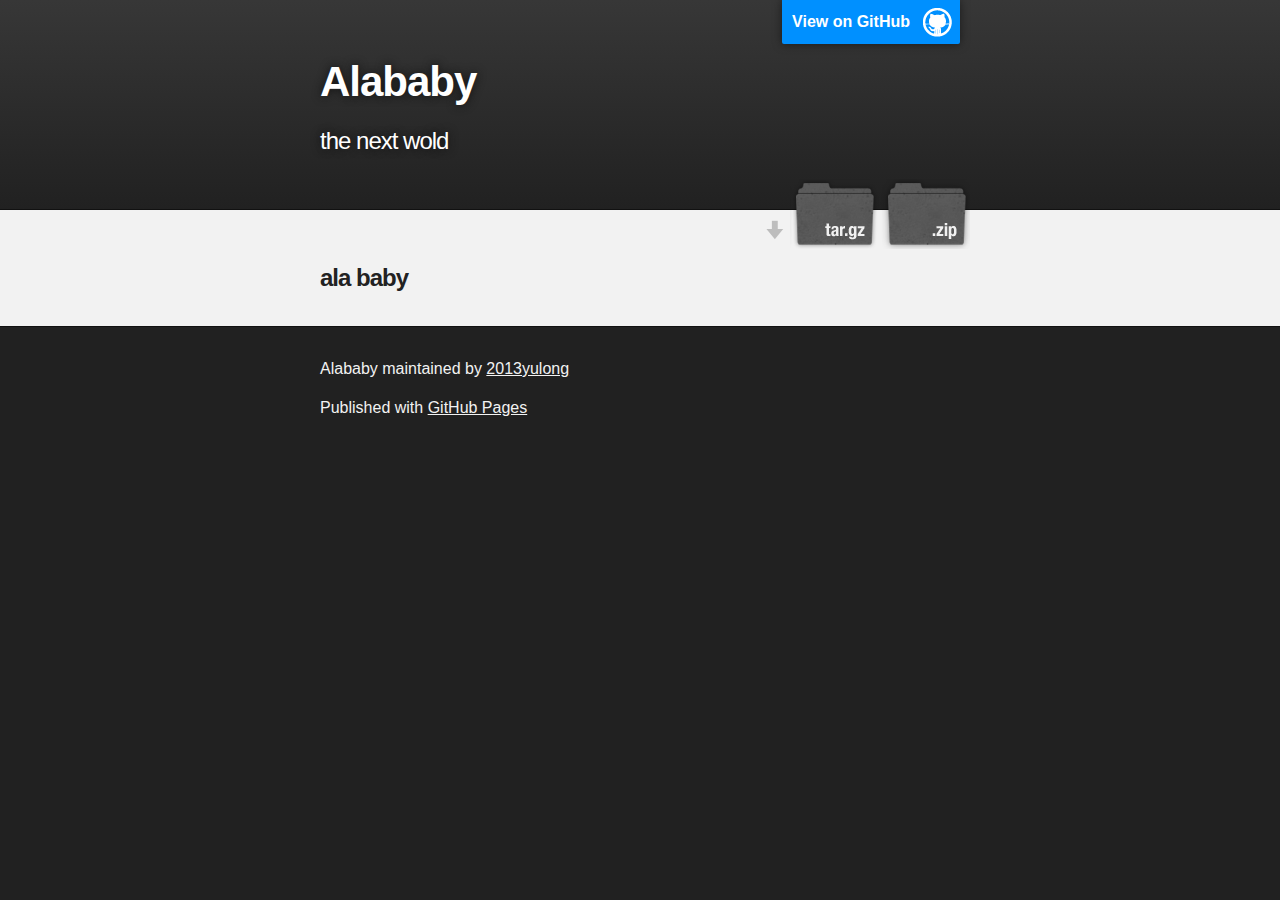
==== commit cb447d5c: "Create gh-pages branch via GitHub" ====
--- a/index.html
+++ b/index.html
@@ -31,57 +31,8 @@
     <!-- MAIN CONTENT -->
     <div id="main_content_wrap" class="outer">
       <section id="main_content" class="inner">
-        <p>&lt;!DOCTYPE html&gt;</p>
-
-
-
-<p></p>
-    alabaobao
-
-<pre><code>&lt;!-- 如果当前环境是IE则设置为IE最高版本 --&gt;
-&lt;meta http-equiv="X-UA-Compatible" content="IE=edge, chrome=1"&gt;
-&lt;!-- 设置视口大小与屏幕相同 --&gt;
-&lt;meta name="viewport" content="width=device-width, initial-scale=1.0, maximum-scale=1.0, minimum-scale=1.0, user-scalable=no"&gt;
-&lt;!-- 禁止缓存 --&gt;
-&lt;meta http-equiv="pragma" content="no-cache"&gt;
-&lt;meta http-equiv="cache-control" content="no-store, must-revalidate"&gt;
-&lt;meta http-equiv="expires" content="0"&gt;
-&lt;!-- 禁止识别电话号，邮件，地点(跳转至地图) --&gt;
-&lt;meta name="format-detection" content="telephone=no, email=no, adress=no" searchtype="map"&gt;
-&lt;!-- 删除默认的苹果工具栏和菜单栏 --&gt;
-&lt;meta name="apple-mobile-web-app-capable" content="no"&gt;
-&lt;!-- 控制状态栏显示样式 --&gt;
-&lt;meta name="apple-mobile-web-app-status-bar-style" content="white"&gt;
-&lt;!-- 网站icon --&gt;
-&lt;link rel="shortcut icon" href="https://sunweiguang224.github.io/cross-universe/cross-universe-dist3/img/favicon.ico"&gt;
-&lt;style&gt;
-    * {
-        padding: 0;
-        margin: 0;
-    }
-&lt;/style&gt;
-</code></pre>
-
-<p>#haloword-pron { background: url(chrome-extension://bhkcehpnnlgncpnefpanachijmhikocj/img/icon.svg) -94px -34px; }#haloword-pron:hover { background: url(chrome-extension://bhkcehpnnlgncpnefpanachijmhikocj/img/icon.svg) -111px -34px; }#haloword-open { background: url(chrome-extension://bhkcehpnnlgncpnefpanachijmhikocj/img/icon.svg) -94px -17px; }#haloword-open:hover { background: url(chrome-extension://bhkcehpnnlgncpnefpanachijmhikocj/img/icon.svg) -111px -17px; }#haloword-close { background: url(chrome-extension://bhkcehpnnlgncpnefpanachijmhikocj/img/icon.svg) -94px 0; }#haloword-close:hover { background: url(chrome-extension://bhkcehpnnlgncpnefpanachijmhikocj/img/icon.svg) -111px 0; }#haloword-add { background: url(chrome-extension://bhkcehpnnlgncpnefpanachijmhikocj/img/icon.svg) -94px -51px; }#haloword-add:hover { background: url(chrome-extension://bhkcehpnnlgncpnefpanachijmhikocj/img/icon.svg) -111px -51px; }#haloword-remove { background: url(chrome-extension://bhkcehpnnlgncpnefpanachijmhikocj/img/icon.svg) -94px -68px; }#haloword-remove:hover { background: url(chrome-extension://bhkcehpnnlgncpnefpanachijmhikocj/img/icon.svg) -111px -68px; }
-</p>
-
-<div>
-<img src="./cross-universe_files/title-icon.jpg" width="406" height="443">
-</div>
-
-
-
-<p></p>
-
-<p></p><div id="cli_dialog_div"></div><div id="haloword-lookup">
-<div id="haloword-title">
-<a id="haloword-pron" title="发音"></a><div id="haloword-control-container">
-<a id="haloword-add" title="加入单词表"></a><a id="haloword-remove" title="移出单词表"></a><a href="https://sunweiguang224.github.io/cross-universe/cross-universe-dist3/index.html#" id="haloword-open" title="查看单词详细释义"></a><a id="haloword-close" title="关闭查询窗"></a>
-</div>
-<br>
-</div>
-<div id="haloword-content"></div>
-</div>
+        <h3>
+<a id="ala-baby" class="anchor" href="#ala-baby" aria-hidden="true"><span aria-hidden="true" class="octicon octicon-link"></span></a>ala baby</h3>
       </section>
     </div>
 
